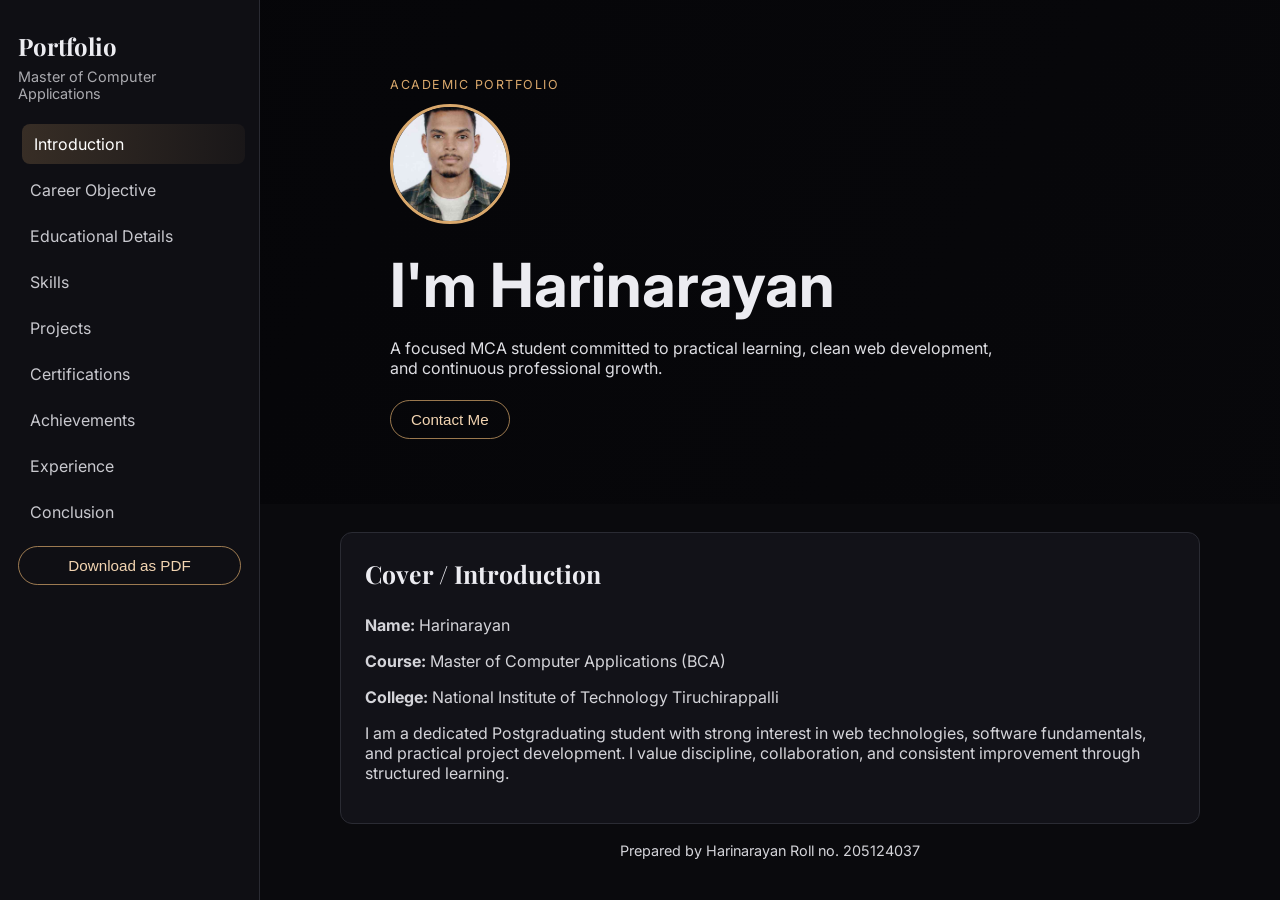
==== index.html @ 3142b3bd "Add files via upload" ====
<!DOCTYPE html>
<html lang="en">
<head>
  <meta charset="UTF-8" />
  <meta name="viewport" content="width=device-width, initial-scale=1.0" />
  <title>Student Portfolio</title>
  <link rel="preconnect" href="https://fonts.googleapis.com" />
  <link rel="preconnect" href="https://fonts.gstatic.com" crossorigin />
  <link
    href="https://fonts.googleapis.com/css2?family=Inter:wght@300;400;500;600;700&family=Playfair+Display:wght@600;700&display=swap"
    rel="stylesheet"
  />
  <link rel="stylesheet" href="styles.css" />
</head>
<body>
  <div class="page-layout">
    <aside class="left-sidebar">
      <div class="sidebar-title">
        <h2>Portfolio</h2>
        <p>Master of Computer Applications</p>
      </div>
      <nav class="sidebar-nav">
        <a href="#introduction" class="active">Introduction</a>
        <a href="#career-objective">Career Objective</a>
        <a href="#education">Educational Details</a>
        <a href="#skills">Skills</a>
        <a href="#projects">Projects</a>
        <a href="#certifications">Certifications</a>
        <a href="#achievements">Achievements</a>
        <a href="#experience">Experience</a>
        <a href="#conclusion">Conclusion</a>
      </nav>
      <button class="download-btn" onclick="downloadPDF()">Download as PDF</button>
    </aside>

    <div class="main-content">
      <header class="hero">
        <div class="hero-overlay"></div>
        <div class="hero-content">
          <p class="hero-tag">Academic Portfolio</p>
          <img src="myphoto.jpeg" alt="Harinarayan" class="profile-photo">
          <h1>I'm Harinarayan</h1>
          <p class="hero-description">
            A focused MCA student committed to practical learning, clean web development,
            and continuous professional growth.
          </p>
          <button id="contactBtn" type="button">Contact Me</button>
        </div>
      </header>

      <main>
        <section id="introduction" class="content-section active-section fade-enter">
          <h3>Cover / Introduction</h3>
          <p><strong>Name:</strong> Harinarayan</p>
          <p><strong>Course:</strong> Master of Computer Applications (BCA)</p>
          <p><strong>College:</strong> National Institute of Technology Tiruchirappalli</p>
          <p>
            I am a dedicated Postgraduating student with strong interest in web technologies,
            software fundamentals, and practical project development. I value discipline,
            collaboration, and consistent improvement through structured learning.
          </p>
        </section>

        <section id="career-objective" class="content-section">
          <h3>Career Objective</h3>
          <p>
            To start my career as a web developer in an organization where I can apply
            my technical knowledge, strengthen my problem-solving skills, and contribute
            to high-quality software solutions.
          </p>
        </section>

        <section id="education" class="content-section">
          <h3>Educational Details</h3>
          <div class="table-wrap">
            <table>
              <thead>
                <tr>
                  <th>Qualification</th>
                  <th>Institution</th>
                  <th>Board/University</th>
                  <th>Year</th>
                  <th>Result</th>
                </tr>
              </thead>
              <tbody>
              <tr>
                  <td>Master of Computer Applications (BCA)</td>
                  <td>National Institute Of Technology Tiruchirappalli</td>
                  <td>National Institute</td>
                  <td>2024 - 2027</td>
                  <td>6.0 CGPA</td>
                </tr>
                <tr>
                  <td>Bachelor of Computer Applications (BCA)</td>
                  <td>Rajeev Gandhi Govt College Ambikapur</td>
                  <td>State University</td>
                  <td>2019 - 2022</td>
                  <td>8.1 CGPA</td>
                </tr>
                <tr>
                  <td>Class XII</td>
                  <td>Green Valley Senior Secondary School</td>
                  <td>CGBSE</td>
                  <td>2018</td>
                  <td>88%</td>
                </tr>
                <tr>
                  <td>Class X</td>
                  <td>Green Valley Senior Secondary School</td>
                  <td>CGBSE</td>
                  <td>2016</td>
                  <td>86%</td>
                </tr>
              </tbody>
            </table>
          </div>
        </section>

        <section id="skills" class="content-section">
          <h3>Skills (Technical & Soft Skills)</h3>
          <div class="skills-grid">
            <article class="panel">
              <h4>Technical Skills</h4>
              <ul>
                <li>HTML, CSS, JavaScript</li>
                <li>Responsive Web Design and UI Structuring</li>
                <li>Basic Data Structures and Algorithms</li>
                <li>Version Control with Git and GitHub</li>
                <li>MS Office and Technical Documentation</li>
              </ul>
            </article>
            <article class="panel">
              <h4>Soft Skills</h4>
              <ul>
                <li>Effective Communication and Teamwork</li>
                <li>Analytical Problem Solving</li>
                <li>Time Management</li>
                <li>Adaptability, Leadership, and Professional Ethics</li>
              </ul>
            </article>
          </div>
        </section>

        <section id="projects" class="content-section">
          <h3>Projects</h3>
          <div class="card-list">
            <article class="card">
              <h4>One to One Lending Application</h4>
              <p>
                A one-to-one lending application is a digital platform that facilitates direct borrowing and lending
between individual users, typically without the involvement of traditional financial institutions like
banks. This type of platform is often known as a peer-to-peer (P2P) lending application.
              </p>
              <p><strong>Technologies Used:</strong> HTML, CSS, JavaScript</p>
            </article>
            <article class="card">
              <h4>Water Potability Predictor</h4>
              <p>
                Water Potability Predictor is a machine learning-based web application that classifies water
as potable or non-potable using a LightGBM model trained on nine key physicochemical parameters.
The system utilizes Flask for the backend and HTML, CSS, and JavaScript for an interactive user
interface with real-time validation and visualizations.
              </p>
              <p><strong>Technologies Used:</strong> HTML, CSS, JavaScript,lightBGM,FLask</p>
            </article>
          </div>
        </section>

        <section id="achievements" class="content-section">
          <h3>Achievements</h3>
          <ul>
            <li>Completed 100+ coding challenges on online practice platforms.</li>
            <li>Completed 100+ dsa questions</li>
            <li>Secured 3rd Positon in choreonite in NITTFEST 2025</li>
          </ul>
        </section>

        <section id="experience" class="content-section">
          <h3>Experience (if any)</h3>
          <p>
            
          </p>
        </section>

        <section id="conclusion" class="content-section">
          <h3>Conclusion</h3>
          <p>
            This portfolio highlights my academic journey, practical projects, and
            career readiness. I am committed to continuous learning and prepared to
            contribute effectively in professional software development environments.
          </p>
   
  <button class="download-btn" onclick="downloadPDF()">Download as PDF</button>

        </section>
      </main>

      <footer>
        <p>Prepared by Harinarayan Roll no. 205124037</p>
      </footer>
    </div>
  </div>

  <script src="script.js"></script>
</body>
</html>
---- styles.css ----
:root {
  --bg: #0a0a0d;
  --panel: #121218;
  --panel-soft: #17171f;
  --line: #2a2b33;
  --text: #ececf1;
  --muted: #aaaaaf;
  --accent: #d9a86c;
}

* {
  box-sizing: border-box;
}

body {
  margin: 0;
  font-family: "Inter", "Segoe UI", sans-serif;
  background: var(--bg);
  color: var(--text);
}

.page-layout {
  min-height: 100vh;
  display: grid;
  grid-template-columns: 260px 1fr;
}

.left-sidebar {
  position: sticky;
  top: 0;
  height: 100vh;
  padding: 30px 18px;
  background: #0f0f14;
  border-right: 1px solid var(--line);
}

.sidebar-title h2 {
  margin: 0;
  font-family: "Playfair Display", Georgia, serif;
  font-size: 1.5rem;
}

.sidebar-title p {
  margin: 6px 0 22px;
  color: var(--muted);
  font-size: 0.9rem;
}

.sidebar-nav a {
  display: block;
  text-decoration: none;
  color: #c8c8ce;
  padding: 10px 12px;
  margin-bottom: 6px;
  border-radius: 8px;
  transition: background 0.25s ease, color 0.25s ease, transform 0.25s ease;
}

.sidebar-nav a:hover,
.sidebar-nav a.active {
  background: linear-gradient(90deg, rgba(217, 168, 108, 0.2), rgba(217, 168, 108, 0.05));
  color: #ffffff;
  transform: translateX(4px);
}

.left-sidebar .download-btn {
  width: 100%;
  margin-top: 8px;
}

.main-content {
  padding-bottom: 24px;
}

.hero {
  position: relative;
  min-height: 56vh;
  background-image: url("https://images.unsplash.com/photo-1492691527719-9d1e07e534b4?auto=format&fit=crop&w=1600&q=80");
  background-size: cover;
  background-position: center;
  display: flex;
  align-items: center;
}

.hero-overlay {
  position: absolute;
  inset: 0;
  background: linear-gradient(120deg, rgba(5, 5, 8, 0.88), rgba(5, 5, 8, 0.45));
}

.hero-content {
  position: relative;
  width: min(760px, 88%);
  margin: 0 auto;
  z-index: 2;
}

.hero-tag {
  color: var(--accent);
  letter-spacing: 1.5px;
  text-transform: uppercase;
  font-size: 0.78rem;
  margin-bottom: 12px;
}

.profile-photo {
  width: 120px;
  height: 120px;
  border-radius: 50%;
  object-fit: cover;
  border: 3px solid var(--accent);
  margin-bottom: 20px;
}

.hero h1 {
  margin: 0 0 12px;
  font-family: "Inter", "Segoe UI", sans-serif;
  font-size: clamp(2rem, 5vw, 3.8rem);
}

.hero-description {
  color: #dedee3;
  width: min(620px, 100%);
  margin-bottom: 22px;
}

#contactBtn,
.download-btn {
  border: 1px solid rgba(217, 168, 108, 0.7);
  background: transparent;
  color: #f2d4b1;
  padding: 10px 20px;
  border-radius: 999px;
  font-size: 0.95rem;
  cursor: pointer;
  transition: background 0.3s ease, color 0.3s ease, transform 0.3s ease;
}

#contactBtn:hover,
.download-btn:hover {
  background: var(--accent);
  color: #1a1510;
  transform: translateY(-2px);
}

main {
  width: min(860px, 90%);
  margin: 28px auto 0;
}

.content-section {
  display: none;
  background: var(--panel);
  border: 1px solid var(--line);
  border-radius: 12px;
  padding: 24px;
}

.content-section.active-section {
  display: block;
}

.fade-enter {
  animation: fadeSlide 0.4s ease;
}

h3 {
  margin-top: 0;
  font-family: "Playfair Display", Georgia, serif;
  font-size: 1.55rem;
}

h4 {
  margin: 0 0 8px;
  color: #f2dcc1;
}

p,
li {
  color: #d4d4d9;
}

.table-wrap {
  overflow-x: auto;
}

table {
  width: 100%;
  border-collapse: collapse;
  min-width: 620px;
}

th,
td {
  border: 1px solid #343641;
  padding: 10px;
  text-align: left;
}

th {
  background: #1a1a22;
}

.skills-grid {
  display: grid;
  grid-template-columns: 1fr 1fr;
  gap: 14px;
}

.panel,
.card {
  background: var(--panel-soft);
  border: 1px solid #2d2f3a;
  border-radius: 10px;
  padding: 14px;
  transition: border-color 0.25s ease, transform 0.25s ease;
}

.panel:hover,
.card:hover {
  border-color: #5a4b38;
  transform: translateY(-3px);
}

.card-list {
  display: grid;
  gap: 12px;
}

footer {
  width: min(860px, 90%);
  margin: 18px auto 0;
  color: var(--muted);
  text-align: center;
  font-size: 0.9rem;
}

@keyframes fadeSlide {
  from {
    opacity: 0;
    transform: translateY(10px);
  }
  to {
    opacity: 1;
    transform: translateY(0);
  }
}

@media (max-width: 980px) {
  .page-layout {
    grid-template-columns: 1fr;
  }

  .left-sidebar {
    position: static;
    height: auto;
    border-right: 0;
    border-bottom: 1px solid var(--line);
  }

  .sidebar-nav {
    display: grid;
    grid-template-columns: repeat(auto-fit, minmax(160px, 1fr));
    gap: 6px;
  }
}

@media (max-width: 680px) {
  .hero {
    min-height: 48vh;
  }

  .skills-grid {
    grid-template-columns: 1fr;
  }

  .content-section {
    padding: 18px;
  }
}
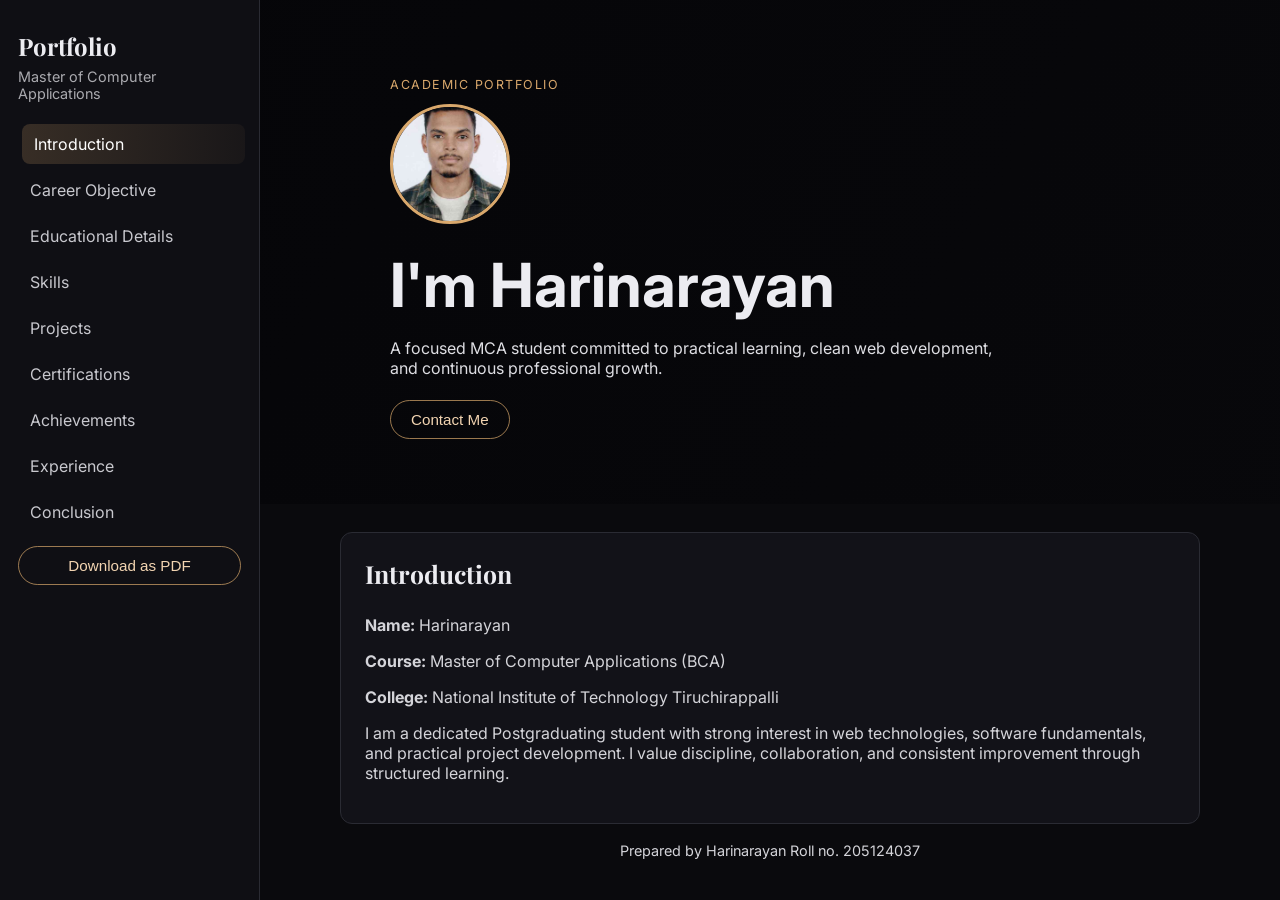
==== commit 1dd61b70: "Fix HTML entity encoding in index.html" ====
--- a/index.html
+++ b/index.html
@@ -50,7 +50,7 @@
 
       <main>
         <section id="introduction" class="content-section active-section fade-enter">
-          <h3>Cover / Introduction</h3>
+          <h3>Introduction</h3>
           <p><strong>Name:</strong> Harinarayan</p>
           <p><strong>Course:</strong> Master of Computer Applications (BCA)</p>
           <p><strong>College:</strong> National Institute of Technology Tiruchirappalli</p>
@@ -171,19 +171,11 @@
           <h3>Achievements</h3>
           <ul>
             <li>Completed 100+ coding challenges on online practice platforms.</li>
-            <li>Completed 100+ dsa questions</li>
+            
             <li>Secured 3rd Positon in choreonite in NITTFEST 2025</li>
           </ul>
         </section>
-
-        <section id="experience" class="content-section">
-          <h3>Experience (if any)</h3>
-          <p>
-            
-          </p>
-        </section>
-
-        <section id="conclusion" class="content-section">
+ <section id="conclusion" class="content-section">
           <h3>Conclusion</h3>
           <p>
             This portfolio highlights my academic journey, practical projects, and
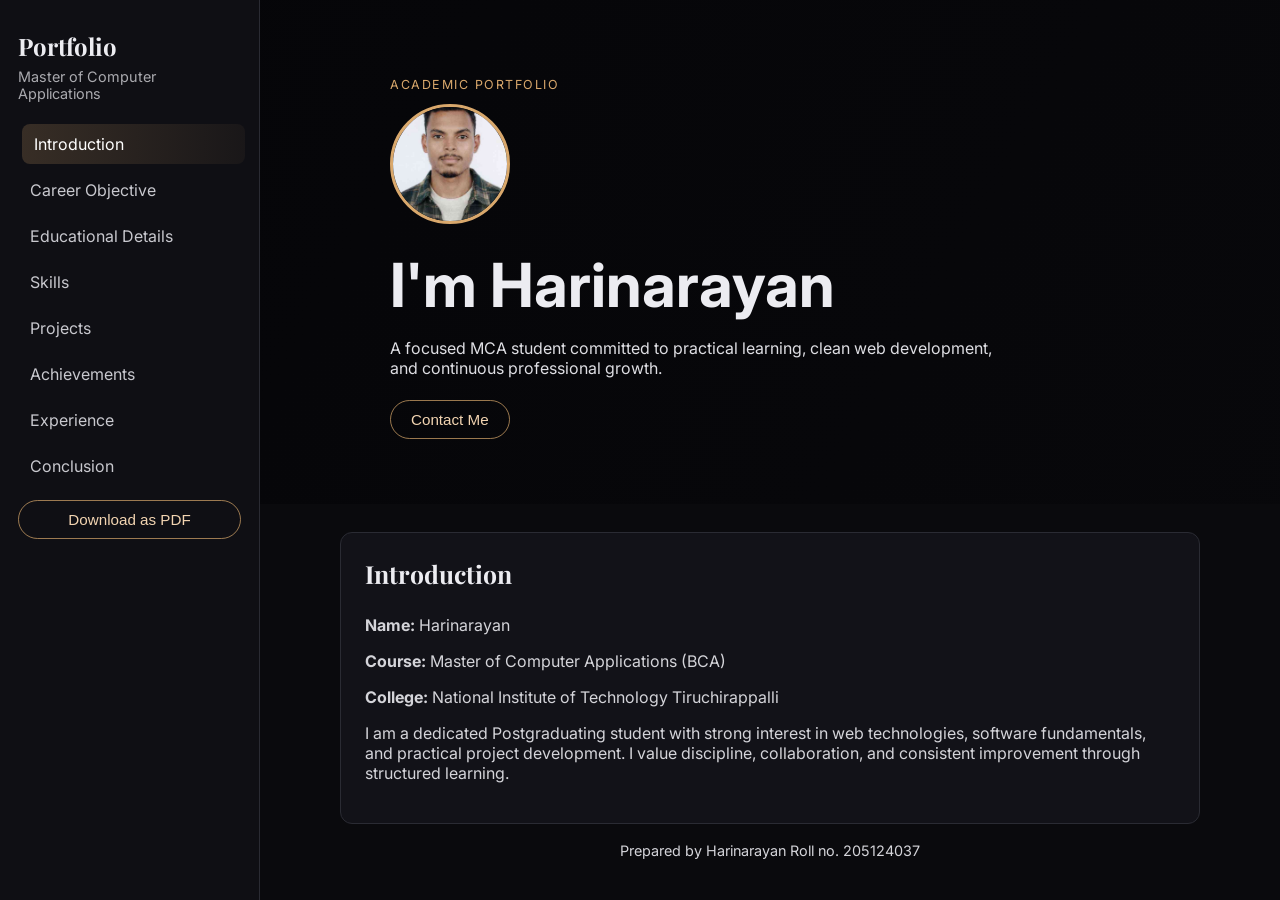
==== commit d55c3859: "Update index.html" ====
--- a/index.html
+++ b/index.html
@@ -25,7 +25,7 @@
         <a href="#education">Educational Details</a>
         <a href="#skills">Skills</a>
         <a href="#projects">Projects</a>
-        <a href="#certifications">Certifications</a>
+       
         <a href="#achievements">Achievements</a>
         <a href="#experience">Experience</a>
         <a href="#conclusion">Conclusion</a>
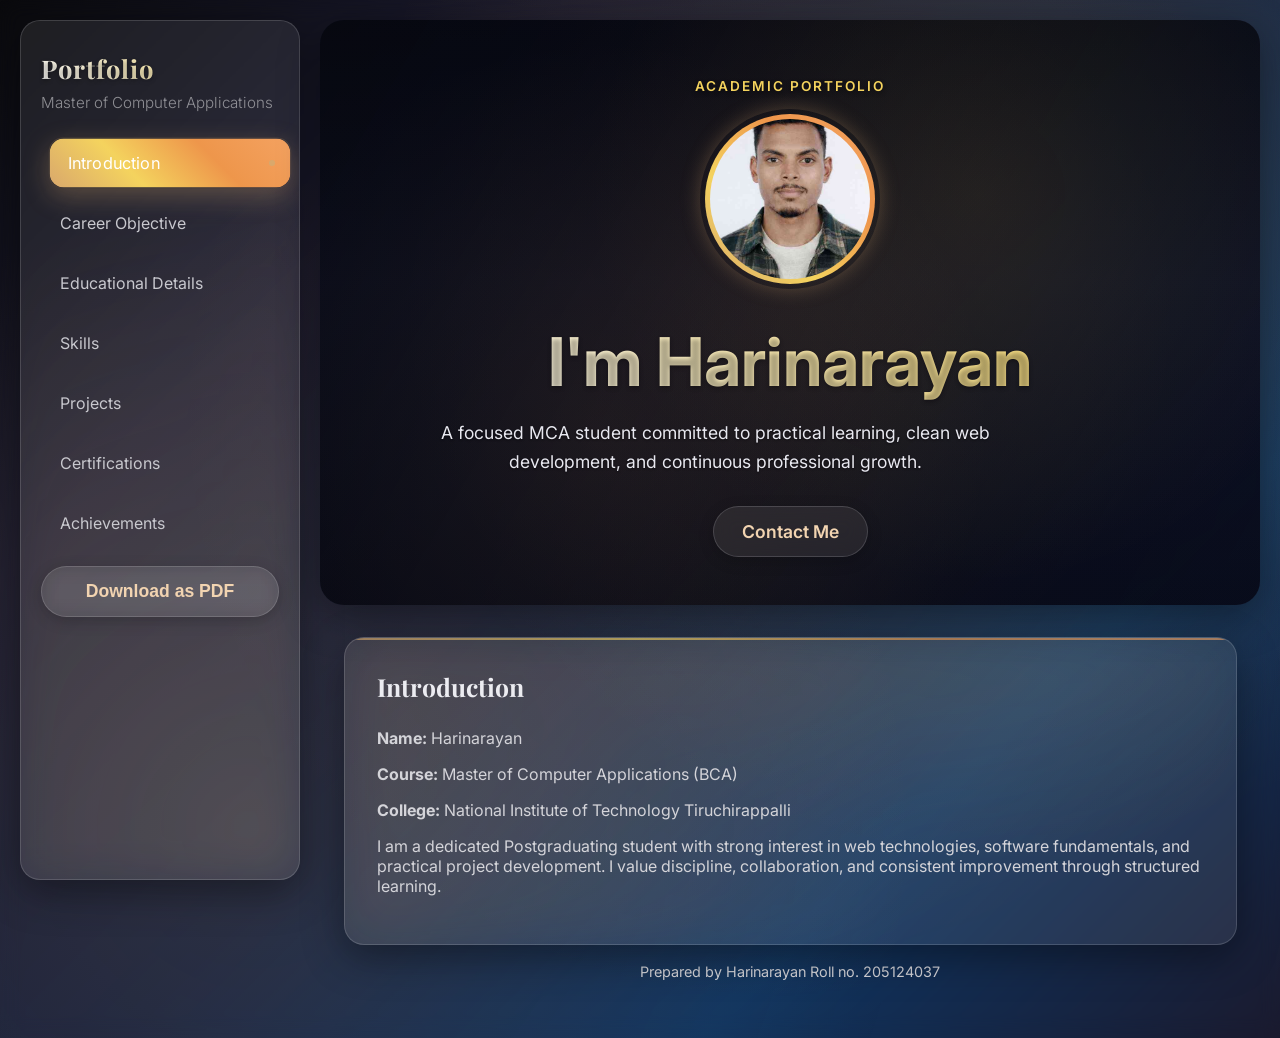
==== commit 28d20ea6: "Add files via upload" ====
--- a/index.html
+++ b/index.html
@@ -25,10 +25,8 @@
         <a href="#education">Educational Details</a>
         <a href="#skills">Skills</a>
         <a href="#projects">Projects</a>
-       
+        <a href="#certifications">Certifications</a>
         <a href="#achievements">Achievements</a>
-        <a href="#experience">Experience</a>
-        <a href="#conclusion">Conclusion</a>
       </nav>
       <button class="download-btn" onclick="downloadPDF()">Download as PDF</button>
     </aside>
@@ -44,7 +42,7 @@
             A focused MCA student committed to practical learning, clean web development,
             and continuous professional growth.
           </p>
-          <button id="contactBtn" type="button">Contact Me</button>
+          <a href="https://www.linkedin.com/in/hari-narayan-138a401a4?utm_source=share_via&utm_content=profile&utm_medium=member_android" id="contactBtn" target="_blank" rel="noopener noreferrer">Contact Me</a>
         </div>
       </header>
 
@@ -171,20 +169,9 @@
           <h3>Achievements</h3>
           <ul>
             <li>Completed 100+ coding challenges on online practice platforms.</li>
-            
+            <li>Completed 100+ dsa questions</li>
             <li>Secured 3rd Positon in choreonite in NITTFEST 2025</li>
           </ul>
-        </section>
- <section id="conclusion" class="content-section">
-          <h3>Conclusion</h3>
-          <p>
-            This portfolio highlights my academic journey, practical projects, and
-            career readiness. I am committed to continuous learning and prepared to
-            contribute effectively in professional software development environments.
-          </p>
-   
-  <button class="download-btn" onclick="downloadPDF()">Download as PDF</button>
-
         </section>
       </main>
 
--- a/styles.css
+++ b/styles.css
@@ -1,11 +1,17 @@
 :root {
-  --bg: #0a0a0d;
-  --panel: #121218;
-  --panel-soft: #17171f;
-  --line: #2a2b33;
+  --bg: linear-gradient(135deg, #0a0a0d 0%, #1a1a2e 25%, #16213e 50%, #0f3460 75%, #1a1a2e 100%);
+  --panel: rgba(18, 18, 24, 0.9);
+  --panel-soft: rgba(23, 23, 31, 0.9);
+  --line: rgba(42, 43, 51, 0.6);
   --text: #ececf1;
   --muted: #aaaaaf;
-  --accent: #d9a86c;
+  --accent: linear-gradient(45deg, #d9a86c, #f4d35e, #ee964b, #f4a261);
+  --accent-solid: #d9a86c;
+  --glass-bg: rgba(255, 255, 255, 0.08);
+  --glass-border: rgba(255, 255, 255, 0.15);
+  --shadow: 0 12px 40px rgba(0, 0, 0, 0.4);
+  --shadow-hover: 0 20px 60px rgba(0, 0, 0, 0.5);
+  --glow: 0 0 20px rgba(217, 168, 108, 0.3);
 }
 
 * {
@@ -17,50 +23,110 @@
   font-family: "Inter", "Segoe UI", sans-serif;
   background: var(--bg);
   color: var(--text);
+  backdrop-filter: blur(10px);
+  -webkit-backdrop-filter: blur(10px);
 }
 
 .page-layout {
   min-height: 100vh;
   display: grid;
-  grid-template-columns: 260px 1fr;
+  grid-template-columns: 280px 1fr;
+  gap: 20px;
+  padding: 20px;
+  box-sizing: border-box;
 }
 
 .left-sidebar {
   position: sticky;
-  top: 0;
-  height: 100vh;
-  padding: 30px 18px;
-  background: #0f0f14;
-  border-right: 1px solid var(--line);
+  top: 20px;
+  height: calc(100vh - 40px);
+  padding: 30px 20px;
+  background: var(--glass-bg);
+  backdrop-filter: blur(20px);
+  -webkit-backdrop-filter: blur(20px);
+  border: 1px solid var(--glass-border);
+  border-radius: 20px;
+  box-shadow: var(--shadow);
+  overflow: hidden;
 }
 
 .sidebar-title h2 {
   margin: 0;
   font-family: "Playfair Display", Georgia, serif;
-  font-size: 1.5rem;
+  font-size: 1.6rem;
+  background: linear-gradient(45deg, #ffffff, #f4d35e);
+  background-clip: text;
+  -webkit-background-clip: text;
+  -webkit-text-fill-color: transparent;
+  text-shadow: 0 2px 4px rgba(0, 0, 0, 0.3);
+  letter-spacing: 1px;
 }
 
 .sidebar-title p {
-  margin: 6px 0 22px;
+  margin: 8px 0 26px;
   color: var(--muted);
-  font-size: 0.9rem;
+  font-size: 0.95rem;
+  font-weight: 300;
+  opacity: 0.8;
 }
 
 .sidebar-nav a {
   display: block;
   text-decoration: none;
   color: #c8c8ce;
-  padding: 10px 12px;
-  margin-bottom: 6px;
-  border-radius: 8px;
-  transition: background 0.25s ease, color 0.25s ease, transform 0.25s ease;
+  padding: 14px 18px;
+  margin-bottom: 10px;
+  border-radius: 14px;
+  transition: all 0.4s cubic-bezier(0.4, 0, 0.2, 1);
+  position: relative;
+  overflow: hidden;
+  border: 1px solid transparent;
+}
+
+.sidebar-nav a::before {
+  content: '';
+  position: absolute;
+  top: 0;
+  left: -100%;
+  width: 100%;
+  height: 100%;
+  background: var(--accent);
+  transition: left 0.4s cubic-bezier(0.4, 0, 0.2, 1);
+  z-index: -1;
+  border-radius: 14px;
+}
+
+.sidebar-nav a::after {
+  content: '';
+  position: absolute;
+  top: 50%;
+  right: 15px;
+  width: 6px;
+  height: 6px;
+  background: var(--accent-solid);
+  border-radius: 50%;
+  transform: translateY(-50%) scale(0);
+  transition: transform 0.3s ease;
+  opacity: 0;
+}
+
+.sidebar-nav a:hover::before,
+.sidebar-nav a.active::before {
+  left: 0;
+}
+
+.sidebar-nav a:hover::after,
+.sidebar-nav a.active::after {
+  transform: translateY(-50%) scale(1);
+  opacity: 1;
 }
 
 .sidebar-nav a:hover,
 .sidebar-nav a.active {
-  background: linear-gradient(90deg, rgba(217, 168, 108, 0.2), rgba(217, 168, 108, 0.05));
   color: #ffffff;
-  transform: translateX(4px);
+  transform: translateX(10px) scale(1.02);
+  box-shadow: 0 8px 25px rgba(217, 168, 108, 0.3);
+  border-color: rgba(217, 168, 108, 0.2);
 }
 
 .left-sidebar .download-btn {
@@ -70,90 +136,248 @@
 
 .main-content {
   padding-bottom: 24px;
+  position: relative;
+}
+
+.main-content::before {
+  content: '';
+  position: fixed;
+  top: 0;
+  left: 0;
+  right: 0;
+  bottom: 0;
+  background:
+    radial-gradient(circle at 20% 80%, rgba(217, 168, 108, 0.12) 0%, transparent 50%),
+    radial-gradient(circle at 80% 20%, rgba(244, 211, 94, 0.12) 0%, transparent 50%),
+    radial-gradient(circle at 60% 40%, rgba(238, 150, 75, 0.08) 0%, transparent 60%);
+  animation: backgroundShift 10s ease-in-out infinite;
+  pointer-events: none;
+  z-index: -1;
+}
+
+@keyframes backgroundShift {
+  0%, 100% { transform: translateX(0) translateY(0) scale(1); }
+  25% { transform: translateX(10px) translateY(-10px) scale(1.05); }
+  50% { transform: translateX(-5px) translateY(5px) scale(0.95); }
+  75% { transform: translateX(-10px) translateY(-5px) scale(1.02); }
 }
 
 .hero {
   position: relative;
-  min-height: 56vh;
-  background-image: url("https://images.unsplash.com/photo-1492691527719-9d1e07e534b4?auto=format&fit=crop&w=1600&q=80");
-  background-size: cover;
-  background-position: center;
+  min-height: 65vh;
+  background: linear-gradient(180deg, rgba(10, 14, 30, 0.95) 0%, rgba(18, 23, 48, 0.95) 45%, rgba(11, 15, 34, 0.95) 100%);
   display: flex;
   align-items: center;
+  border-radius: 24px;
+  overflow: hidden;
+  box-shadow: var(--shadow);
+  animation: heroGlow 4s ease-in-out infinite alternate;
+}
+
+.hero::after {
+  content: '';
+  position: absolute;
+  top: 0;
+  left: 0;
+  right: 0;
+  bottom: 0;
+  background:
+    radial-gradient(circle at 30% 70%, rgba(217, 168, 108, 0.15) 0%, transparent 50%),
+    radial-gradient(circle at 70% 30%, rgba(244, 211, 94, 0.15) 0%, transparent 50%),
+    radial-gradient(circle at 50% 50%, rgba(238, 150, 75, 0.1) 0%, transparent 70%);
+  animation: particleFloat 8s ease-in-out infinite;
+  pointer-events: none;
+}
+
+@keyframes heroGlow {
+  from { box-shadow: var(--shadow); }
+  to { box-shadow: 0 15px 50px rgba(217, 168, 108, 0.2); }
+}
+
+@keyframes particleFloat {
+  0%, 100% { transform: translateY(0px) rotate(0deg); }
+  33% { transform: translateY(-5px) rotate(120deg); }
+  66% { transform: translateY(5px) rotate(240deg); }
 }
 
 .hero-overlay {
   position: absolute;
   inset: 0;
-  background: linear-gradient(120deg, rgba(5, 5, 8, 0.88), rgba(5, 5, 8, 0.45));
+  background: linear-gradient(120deg, rgba(5, 5, 8, 0.6), rgba(5, 5, 8, 0.3));
+  z-index: 2;
 }
 
 .hero-content {
   position: relative;
-  width: min(760px, 88%);
+  width: min(800px, 90%);
   margin: 0 auto;
-  z-index: 2;
+  z-index: 3;
+  text-align: center;
 }
 
 .hero-tag {
-  color: var(--accent);
-  letter-spacing: 1.5px;
+  color: #f4d35e;
+  letter-spacing: 2px;
   text-transform: uppercase;
-  font-size: 0.78rem;
-  margin-bottom: 12px;
+  font-size: 0.85rem;
+  margin-bottom: 15px;
+  font-weight: 600;
+  text-shadow: 0 2px 4px rgba(0, 0, 0, 0.5);
 }
 
 .profile-photo {
-  width: 120px;
-  height: 120px;
+  width: 180px;
+  height: 180px;
   border-radius: 50%;
   object-fit: cover;
-  border: 3px solid var(--accent);
-  margin-bottom: 20px;
+  border: 5px solid transparent;
+  background: var(--accent);
+  background-clip: padding-box;
+  padding: 5px;
+  margin-bottom: 28px;
+  box-shadow: var(--glow);
+  transition: all 0.4s cubic-bezier(0.4, 0, 0.2, 1);
+  position: relative;
+  animation: float 6s ease-in-out infinite;
+}
+
+.profile-photo::before {
+  content: '';
+  position: absolute;
+  top: -4px;
+  left: -4px;
+  right: -4px;
+  bottom: -4px;
+  border-radius: 50%;
+  background: var(--accent);
+  z-index: -1;
+  opacity: 0.3;
+  animation: pulse 3s ease-in-out infinite;
+}
+
+.profile-photo:hover {
+  transform: scale(1.08) rotate(5deg);
+  box-shadow: 0 20px 40px rgba(217, 168, 108, 0.5);
+}
+
+@keyframes float {
+  0%, 100% { transform: translateY(0px); }
+  50% { transform: translateY(-10px); }
+}
+
+@keyframes pulse {
+  0%, 100% { transform: scale(1); opacity: 0.3; }
+  50% { transform: scale(1.1); opacity: 0.6; }
 }
 
 .hero h1 {
-  margin: 0 0 12px;
+  margin: 0 0 15px;
   font-family: "Inter", "Segoe UI", sans-serif;
-  font-size: clamp(2rem, 5vw, 3.8rem);
+  font-size: clamp(2.2rem, 6vw, 4.2rem);
+  font-weight: 700;
+  background: linear-gradient(45deg, #ffffff, #f4d35e);
+  background-clip: text;
+  -webkit-background-clip: text;
+  -webkit-text-fill-color: transparent;
+  text-shadow: 0 2px 4px rgba(0, 0, 0, 0.3);
+  animation: textGlow 2s ease-in-out infinite alternate;
+}
+
+@keyframes textGlow {
+  from { filter: brightness(1); }
+  to { filter: brightness(1.1); }
 }
 
 .hero-description {
-  color: #dedee3;
-  width: min(620px, 100%);
-  margin-bottom: 22px;
+  color: #e8e8f0;
+  width: min(650px, 100%);
+  margin-bottom: 30px;
+  font-size: 1.1rem;
+  line-height: 1.6;
+  text-shadow: 0 1px 2px rgba(0, 0, 0, 0.5);
 }
 
 #contactBtn,
 .download-btn {
-  border: 1px solid rgba(217, 168, 108, 0.7);
-  background: transparent;
+  border: 1px solid var(--glass-border);
+  background: var(--glass-bg);
+  backdrop-filter: blur(10px);
+  -webkit-backdrop-filter: blur(10px);
   color: #f2d4b1;
-  padding: 10px 20px;
-  border-radius: 999px;
-  font-size: 0.95rem;
+  padding: 14px 28px;
+  border-radius: 30px;
+  font-size: 1.1rem;
+  font-weight: 600;
   cursor: pointer;
-  transition: background 0.3s ease, color 0.3s ease, transform 0.3s ease;
+  transition: all 0.3s cubic-bezier(0.4, 0, 0.2, 1);
+  box-shadow: 0 4px 15px rgba(0, 0, 0, 0.2);
+  position: relative;
+  overflow: hidden;
+  text-decoration: none;
+  display: inline-block;
+}
+
+#contactBtn::before,
+.download-btn::before {
+  content: '';
+  position: absolute;
+  top: 0;
+  left: -100%;
+  width: 100%;
+  height: 100%;
+  background: var(--accent);
+  transition: left 0.3s ease;
+  z-index: -1;
+}
+
+#contactBtn:hover::before,
+.download-btn:hover::before {
+  left: 0;
 }
 
 #contactBtn:hover,
 .download-btn:hover {
-  background: var(--accent);
   color: #1a1510;
-  transform: translateY(-2px);
+  transform: translateY(-3px);
+  box-shadow: 0 8px 25px rgba(217, 168, 108, 0.4);
 }
 
 main {
-  width: min(860px, 90%);
-  margin: 28px auto 0;
+  width: min(900px, 95%);
+  margin: 32px auto 0;
+  position: relative;
+  z-index: 1;
 }
 
 .content-section {
   display: none;
-  background: var(--panel);
-  border: 1px solid var(--line);
-  border-radius: 12px;
-  padding: 24px;
+  background: var(--glass-bg);
+  backdrop-filter: blur(25px);
+  -webkit-backdrop-filter: blur(25px);
+  border: 1px solid var(--glass-border);
+  border-radius: 20px;
+  padding: 32px;
+  box-shadow: var(--shadow);
+  transition: all 0.4s cubic-bezier(0.4, 0, 0.2, 1);
+  position: relative;
+  overflow: hidden;
+}
+
+.content-section::before {
+  content: '';
+  position: absolute;
+  top: 0;
+  left: 0;
+  right: 0;
+  height: 2px;
+  background: var(--accent);
+  opacity: 0.6;
+}
+
+.content-section:hover {
+  box-shadow: var(--shadow-hover);
+  transform: translateY(-3px) scale(1.01);
+  border-color: rgba(217, 168, 108, 0.2);
 }
 
 .content-section.active-section {
@@ -188,17 +412,30 @@
   width: 100%;
   border-collapse: collapse;
   min-width: 620px;
+  background: var(--glass-bg);
+  backdrop-filter: blur(10px);
+  -webkit-backdrop-filter: blur(10px);
+  border-radius: 8px;
+  overflow: hidden;
+  box-shadow: 0 4px 15px rgba(0, 0, 0, 0.1);
 }
 
 th,
 td {
-  border: 1px solid #343641;
-  padding: 10px;
+  border: 1px solid var(--glass-border);
+  padding: 12px 16px;
   text-align: left;
+  transition: background 0.2s ease;
 }
 
 th {
-  background: #1a1a22;
+  background: rgba(26, 26, 34, 0.8);
+  font-weight: 600;
+  color: #f4d35e;
+}
+
+tr:hover td {
+  background: rgba(217, 168, 108, 0.05);
 }
 
 .skills-grid {
@@ -209,17 +446,21 @@
 
 .panel,
 .card {
-  background: var(--panel-soft);
-  border: 1px solid #2d2f3a;
-  border-radius: 10px;
-  padding: 14px;
-  transition: border-color 0.25s ease, transform 0.25s ease;
+  background: var(--glass-bg);
+  backdrop-filter: blur(15px);
+  -webkit-backdrop-filter: blur(15px);
+  border: 1px solid var(--glass-border);
+  border-radius: 12px;
+  padding: 16px;
+  transition: all 0.3s cubic-bezier(0.4, 0, 0.2, 1);
+  box-shadow: 0 4px 15px rgba(0, 0, 0, 0.1);
 }
 
 .panel:hover,
 .card:hover {
-  border-color: #5a4b38;
-  transform: translateY(-3px);
+  border-color: rgba(217, 168, 108, 0.3);
+  transform: translateY(-4px);
+  box-shadow: 0 8px 25px rgba(217, 168, 108, 0.2);
 }
 
 .card-list {
@@ -238,11 +479,13 @@
 @keyframes fadeSlide {
   from {
     opacity: 0;
-    transform: translateY(10px);
+    transform: translateY(20px) scale(0.95);
+    filter: blur(5px);
   }
   to {
     opacity: 1;
-    transform: translateY(0);
+    transform: translateY(0) scale(1);
+    filter: blur(0);
   }
 }
 
